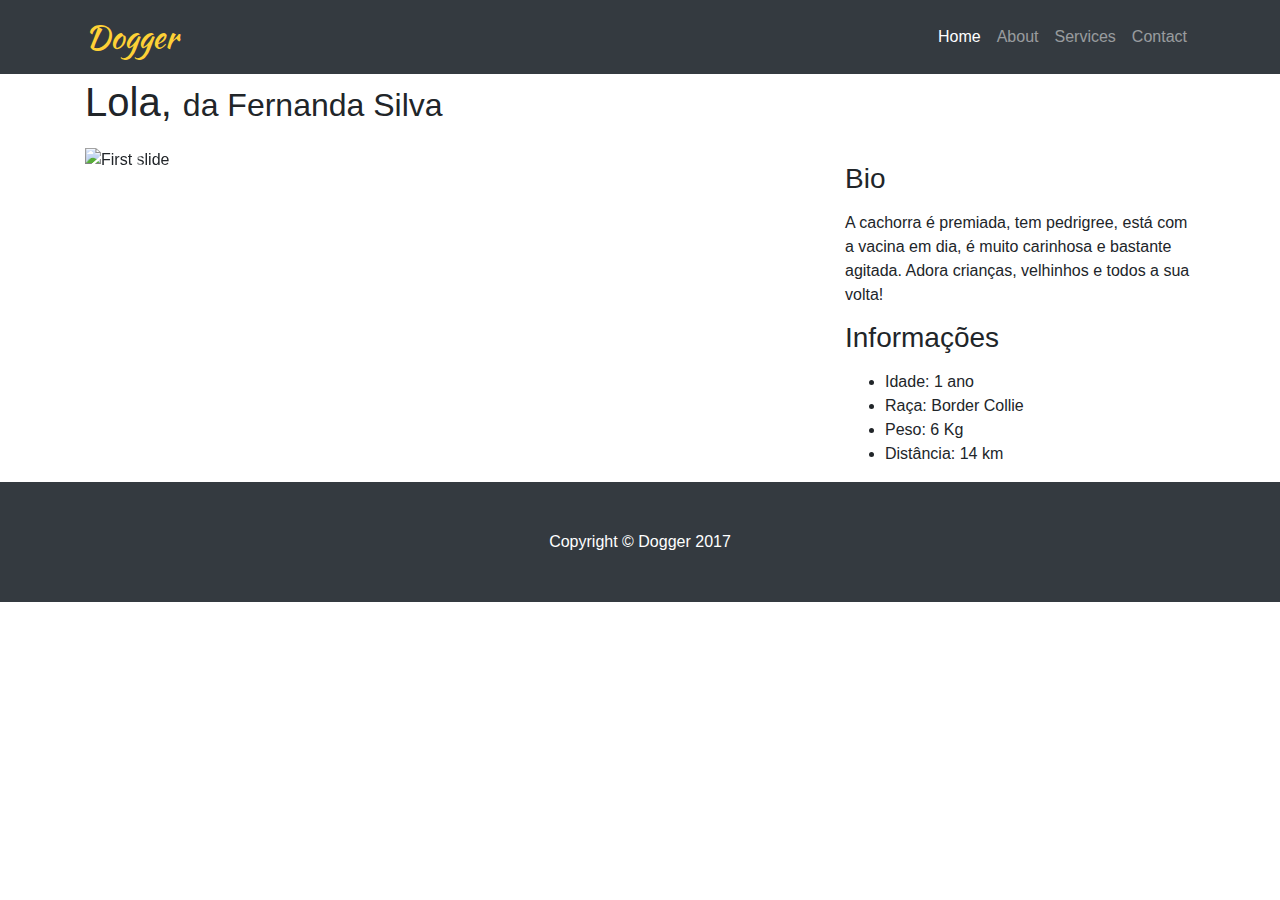
==== Dogger/profile.html @ 8aafbc84 "Commit style match" ====
﻿<!DOCTYPE html>
<html lang="en">

  <head>

    <meta charset="utf-8">
    <meta name="viewport" content="width=device-width, initial-scale=1, shrink-to-fit=no">
    <meta name="description" content="">
    <meta name="author" content="">

    <title>Dogger</title>

    <!-- Bootstrap core CSS -->
    <link href="vendor/bootstrap/css/bootstrap.min.css" rel="stylesheet">

    <!-- Custom styles for this template -->
    <link href="css/portfolio-item.css" rel="stylesheet">
    <link href='https://fonts.googleapis.com/css?family=Kaushan+Script' rel='stylesheet' type='text/css'>

  </head>

  <body>

    <!-- Navigation -->
    <nav class="navbar navbar-expand-lg navbar-dark bg-dark fixed-top">
      <div class="container">
        <a class="navbar-brand" id="nomeProjetoProfile" href="#">Dogger</a>
        <button class="navbar-toggler" type="button" data-toggle="collapse" data-target="#navbarResponsive" aria-controls="navbarResponsive" aria-expanded="false" aria-label="Toggle navigation">
          <span class="navbar-toggler-icon"></span>
        </button>
        <div class="collapse navbar-collapse" id="navbarResponsive">
          <ul class="navbar-nav ml-auto">
            <li class="nav-item active">
              <a class="nav-link" href="#">Home
                <span class="sr-only">(current)</span>
              </a>
            </li>
            <li class="nav-item">
              <a class="nav-link" href="#">About</a>
            </li>
            <li class="nav-item">
              <a class="nav-link" href="#">Services</a>
            </li>
            <li class="nav-item">
              <a class="nav-link" href="#">Contact</a>
            </li>
          </ul>
        </div>
      </div>
    </nav>

    <!-- Page Content -->
    <div class="container">

      <!-- Portfolio Item Heading -->
      <h1 class="my-4">Lola, 
        <small>da Fernanda Silva</small>
      </h1>

      <!-- Portfolio Item Row -->
      <div class="row">

        <div class="col-md-8">
          <!--img class="img-fluid" src="http://placehold.it/750x500" alt=""-->
		  
		  
		  
		  
			<div id="carouselExampleIndicators" class="carousel slide" data-ride="carousel">
			  <ol class="carousel-indicators">
				<li data-target="#carouselExampleIndicators" data-slide-to="0" class="active"></li>
				<li data-target="#carouselExampleIndicators" data-slide-to="1"></li>
				<li data-target="#carouselExampleIndicators" data-slide-to="2"></li>
			  </ol>
			  <div class="carousel-inner">
				<div class="carousel-item active">
				  <img class="d-block w-100" src="http://placehold.it/750x500" alt="First slide">
				</div>
				<div class="carousel-item">
				  <img class="d-block w-100" src="http://placehold.it/750x500" alt="Second slide">
				</div>
				<div class="carousel-item">
				  <img class="d-block w-100" src="http://placehold.it/750x500" alt="Third slide">
				</div>
			  </div>
			  <a class="carousel-control-prev" href="#carouselExampleIndicators" role="button" data-slide="prev">
				<span class="carousel-control-prev-icon" aria-hidden="true"></span>
				<span class="sr-only">Previous</span>
			  </a>
			  <a class="carousel-control-next" href="#carouselExampleIndicators" role="button" data-slide="next">
				<span class="carousel-control-next-icon" aria-hidden="true"></span>
				<span class="sr-only">Next</span>
			  </a>
			</div>
		  
		  
		  
		  
        </div>

        <div class="col-md-4">
          <h3 class="my-3">Bio</h3>
          <p>A cachorra é premiada, tem pedrigree, está com a vacina em dia, é muito carinhosa e bastante agitada. Adora crianças, velhinhos e todos a sua volta!</p>
          <h3 class="my-3">Informações</h3>
          <ul>
            <li>Idade: 1 ano</li>
            <li>Raça: Border Collie</li>
            <li>Peso: 6 Kg</li>
            <li>Distância: 14 km</li>
          </ul>
        </div>

      </div>
      <!-- /.row -->

      <!-- Related Projects Row 
      <h3 class="my-4">Related Projects</h3>

      <div class="row">

        <div class="col-md-3 col-sm-6 mb-4">
          <a href="#">
            <img class="img-fluid" src="http://placehold.it/500x300" alt="">
          </a>
        </div>

        <div class="col-md-3 col-sm-6 mb-4">
          <a href="#">
            <img class="img-fluid" src="http://placehold.it/500x300" alt="">
          </a>
        </div>

        <div class="col-md-3 col-sm-6 mb-4">
          <a href="#">
            <img class="img-fluid" src="http://placehold.it/500x300" alt="">
          </a>
        </div>

        <div class="col-md-3 col-sm-6 mb-4">
          <a href="#">
            <img class="img-fluid" src="http://placehold.it/500x300" alt="">
          </a>
        </div>

      </div>
      <!-- /.row -->

    </div>
    <!-- /.container -->

    <!-- Footer -->
    <footer class="py-5 bg-dark">
      <div class="container">
        <p class="m-0 text-center text-white">Copyright &copy; Dogger 2017</p>
      </div>
      <!-- /.container -->
    </footer>

    <!-- Bootstrap core JavaScript -->
    <script src="vendor/jquery/jquery.min.js"></script>
    <script src="vendor/popper/popper.min.js"></script>
    <script src="vendor/bootstrap/js/bootstrap.min.js"></script>

  </body>

</html>
---- Dogger/css/portfolio-item.css ----
/*!
 * Start Bootstrap - Portfolio Item (http://startbootstrap.com/template-overviews/portfolio-item)
 * Copyright 2013-2017 Start Bootstrap
 * Licensed under MIT (https://github.com/BlackrockDigital/startbootstrap-portfolio-item/blob/master/LICENSE)
 */

body {
    padding-top: 54px;
}

@media (min-width: 992px) {
    body {
        padding-top: 56px;
    }
}

#nomeProjetoProfile {
    font-size: 2.0rem;
    color: #fed136;
    font-family: 'Kaushan Script', 'Helvetica Neue', Helvetica, Arial, cursive;
}
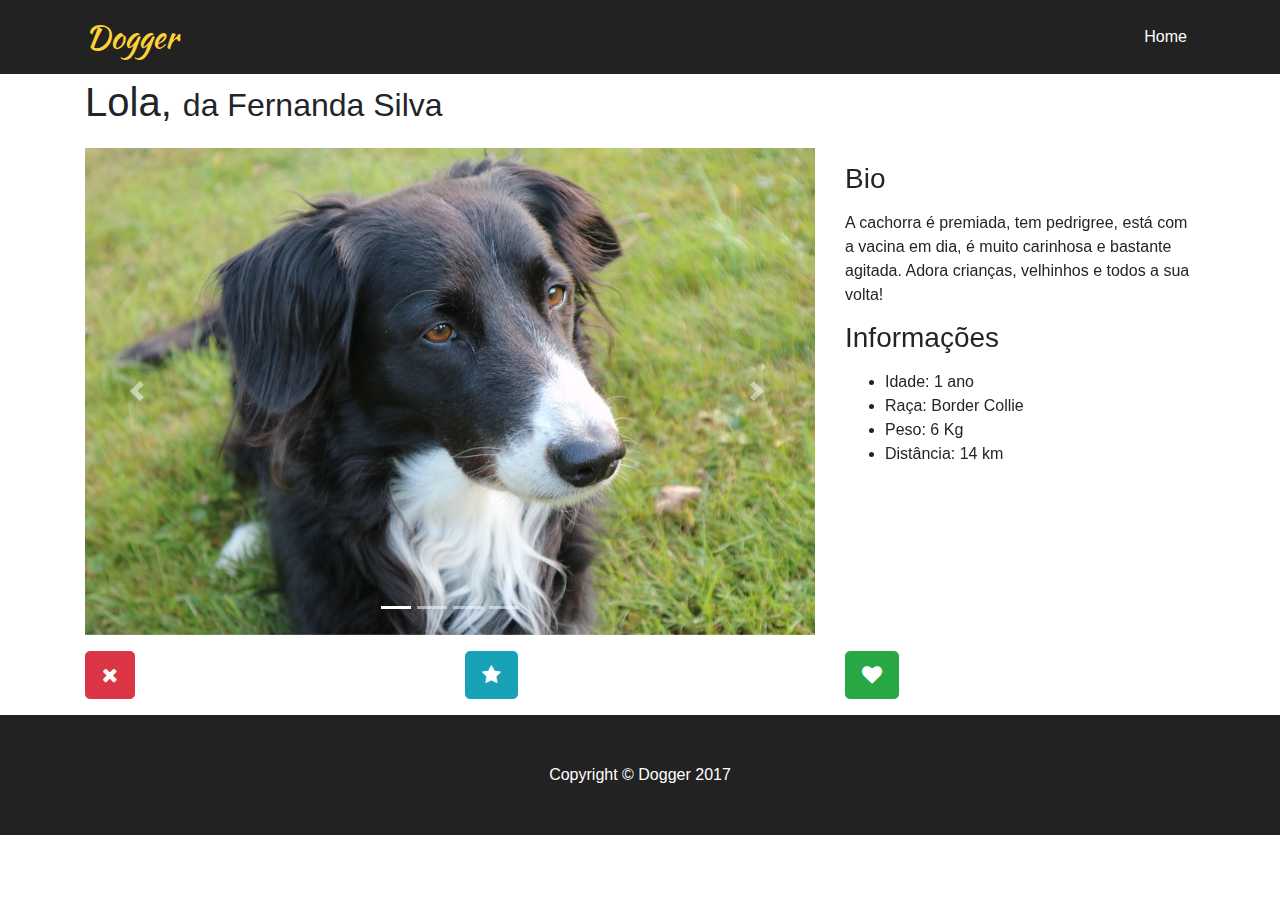
==== commit f2de80a9: "Adicionado os botões" ====
--- a/Dogger/profile.html
+++ b/Dogger/profile.html
@@ -12,8 +12,9 @@
 
     <!-- Bootstrap core CSS -->
     <link href="vendor/bootstrap/css/bootstrap.min.css" rel="stylesheet">
-
+	<!--link href="vendor/x_material_kit_free_v1.1.1/assets/css/material-kit.css" rel="stylesheet"-->
     <!-- Custom styles for this template -->
+	<link href="vendor/font-awesome/css/font-awesome.min.css" rel="stylesheet" type="text/css">
     <link href="css/portfolio-item.css" rel="stylesheet">
     <link href='https://fonts.googleapis.com/css?family=Kaushan+Script' rel='stylesheet' type='text/css'>
 
@@ -22,7 +23,7 @@
   <body>
 
     <!-- Navigation -->
-    <nav class="navbar navbar-expand-lg navbar-dark bg-dark fixed-top">
+    <nav class="navbar navbar-expand-lg navbar-dark bg-dark bg-new fixed-top">
       <div class="container">
         <a class="navbar-brand" id="nomeProjetoProfile" href="#">Dogger</a>
         <button class="navbar-toggler" type="button" data-toggle="collapse" data-target="#navbarResponsive" aria-controls="navbarResponsive" aria-expanded="false" aria-label="Toggle navigation">
@@ -35,7 +36,7 @@
                 <span class="sr-only">(current)</span>
               </a>
             </li>
-            <li class="nav-item">
+            <!--li class="nav-item">
               <a class="nav-link" href="#">About</a>
             </li>
             <li class="nav-item">
@@ -43,7 +44,7 @@
             </li>
             <li class="nav-item">
               <a class="nav-link" href="#">Contact</a>
-            </li>
+            </li-->
           </ul>
         </div>
       </div>
@@ -59,28 +60,27 @@
 
       <!-- Portfolio Item Row -->
       <div class="row">
-
         <div class="col-md-8">
-          <!--img class="img-fluid" src="http://placehold.it/750x500" alt=""-->
-		  
-		  
-		  
-		  
+          <!--img class="img-fluid" src="http://placehold.it/750x500" alt=""-->	 	 
 			<div id="carouselExampleIndicators" class="carousel slide" data-ride="carousel">
 			  <ol class="carousel-indicators">
 				<li data-target="#carouselExampleIndicators" data-slide-to="0" class="active"></li>
 				<li data-target="#carouselExampleIndicators" data-slide-to="1"></li>
 				<li data-target="#carouselExampleIndicators" data-slide-to="2"></li>
+				<li data-target="#carouselExampleIndicators" data-slide-to="3"></li>
 			  </ol>
 			  <div class="carousel-inner">
 				<div class="carousel-item active">
-				  <img class="d-block w-100" src="http://placehold.it/750x500" alt="First slide">
+				  <img class="d-block w-100" src="img/profile/bordercollie1.jpg" alt="First slide">
 				</div>
 				<div class="carousel-item">
-				  <img class="d-block w-100" src="http://placehold.it/750x500" alt="Second slide">
+				  <img class="d-block w-100" src="img/profile/bordercollie2.jpg" alt="Second slide">
 				</div>
 				<div class="carousel-item">
-				  <img class="d-block w-100" src="http://placehold.it/750x500" alt="Third slide">
+				  <img class="d-block w-100" src="img/profile/bordercollie3.jpg" alt="Third slide">
+				</div>
+				<div class="carousel-item">
+				  <img class="d-block w-100" src="img/profile/bordercollie4.jpg" alt="Fourth slide">
 				</div>
 			  </div>
 			  <a class="carousel-control-prev" href="#carouselExampleIndicators" role="button" data-slide="prev">
@@ -91,13 +91,8 @@
 				<span class="carousel-control-next-icon" aria-hidden="true"></span>
 				<span class="sr-only">Next</span>
 			  </a>
-			</div>
-		  
-		  
-		  
-		  
+			</div>		  	  
         </div>
-
         <div class="col-md-4">
           <h3 class="my-3">Bio</h3>
           <p>A cachorra é premiada, tem pedrigree, está com a vacina em dia, é muito carinhosa e bastante agitada. Adora crianças, velhinhos e todos a sua volta!</p>
@@ -109,9 +104,20 @@
             <li>Distância: 14 km</li>
           </ul>
         </div>
-
       </div>
       <!-- /.row -->
+	  
+		<div class="row my-row">
+			<div class="col-md-4 col-sm-8">
+				 <button type="button" class="btn btn-lg btn-danger"><i class="fa fa-times"></i></button>
+			</div>
+			<div class="col-md-4 col-sm-8">
+				 <button type="button" class="btn btn-lg btn-info"><i class="fa fa-star"></i></button>
+			</div>
+			<div class="col-md-4 col-sm-8">
+				 <button type="button" class="btn btn-lg btn-success"><i class="fa fa-heart"></i></button>
+			</div>
+		</div>
 
       <!-- Related Projects Row 
       <h3 class="my-4">Related Projects</h3>
@@ -149,7 +155,7 @@
     <!-- /.container -->
 
     <!-- Footer -->
-    <footer class="py-5 bg-dark">
+    <footer class="py-5 bg-dark bg-new">
       <div class="container">
         <p class="m-0 text-center text-white">Copyright &copy; Dogger 2017</p>
       </div>
--- a/Dogger/css/portfolio-item.css
+++ b/Dogger/css/portfolio-item.css
@@ -18,4 +18,13 @@
     font-size: 2.0rem;
     color: #fed136;
     font-family: 'Kaushan Script', 'Helvetica Neue', Helvetica, Arial, cursive;
+}
+
+.bg-new{
+	background-color:#222222!important;
+}
+
+.my-row{
+	margin-top: 1rem;
+    margin-bottom: 1rem;
 }